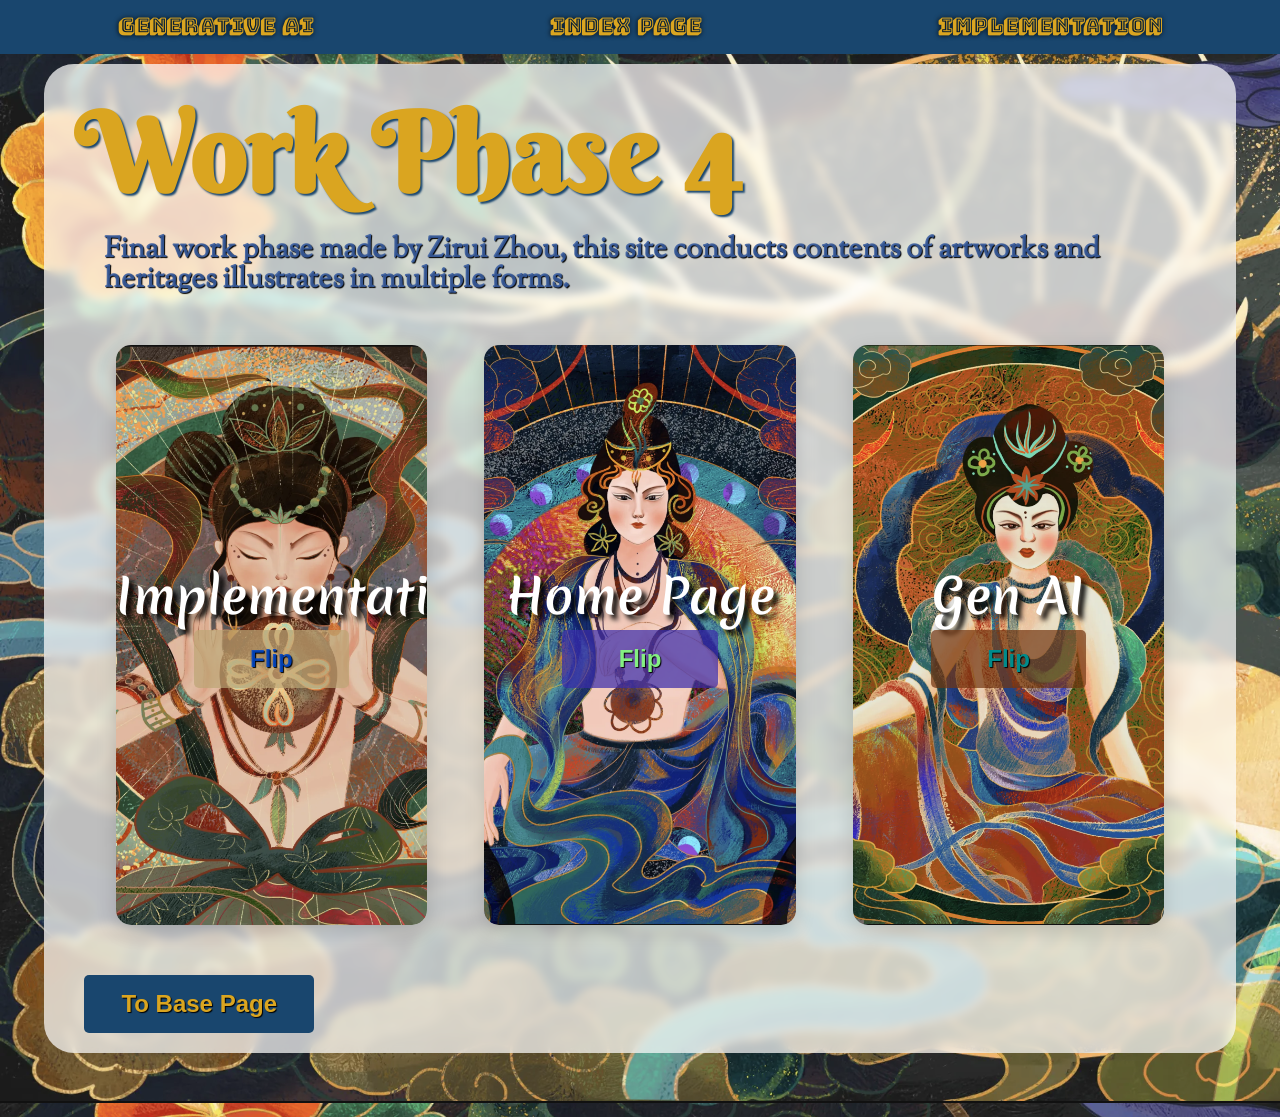
==== index.html @ dfe5b058 "Initial commit" ====
<!DOCTYPE html>
<html lang="en">

    <head>
        <meta charset="UTF-8" />
        <meta name="viewport" content="width=device-width, initial-scale=1.0" />
        <title>Work Phase 4</title>
        <link rel="stylesheet" href="css/reset.css" />
        <link rel="stylesheet" href="css/base.css" />
        <link rel="stylesheet" href="css/layout.css" />
        <link rel="stylesheet" href="css/components.css" />
        <link rel="stylesheet" href="css/page_css/index.css">

    </head>

    <body>
        <main>
            <a href="#main-content" class="skip-link">Skip to main content</a>
            <nav id="nav-desktop" aria-label="Main Navigation">
                <ul>
                    <li><a href="genai_mt_acknowledgement.html"
                            aria-label="Generative AI">Generative
                            AI</a>
                    </li>
                    <li><a href="index.html"
                            aria-label="Index Page">Index Page</a>
                    </li>
                    <li><a href="implementation_rational.html"
                            aria-label="Implementation">Implementation</a>
                    </li>
                </ul>
            </nav>

            <nav id="nav-mobile" aria-label="Main Navigation">
                <ul>
                    <li><a href="genai_mt_acknowledgement.html"><img
                                src="./images/nav_icon/ai.png" class="icon"
                                alt="icon for GenAI page"
                                aria-label="Generative AI Acknowledgement"></a></li>
                    <li><a href="index.html"><img src="./images/nav_icon/notes.png"
                                class="icon" alt="icon for index page"
                                aria-label="Index"></img></a>
                    </li>
                    <li><a href="implementation_rational.html"><img
                                src="./images/nav_icon/story.png" class="icon"
                                alt="icon for implementation page"
                                aria-label="Implementation Rational"></a>
                    </li>
                </ul>
            </nav>
            
            <div class="container" id="main-content">
                <h1 class="page-title">Work Phase 4</h1>
                <p class="hero-text">
                    Final work phase made by Zirui Zhou, this site conducts contents of artworks and heritages
                    illustrates in multiple forms.
                </p>

                <div class="card-grid">
                    <div class="card-container">
                        <div class="card">
                            <div class="card-face front">
                                <div class="card-image" 
                                style="background-image: url('images/index_card/Rationalcard.png')">
                                    Implementation
                                    <button class="button-secondary" 
                                    style="background-color: rgba(189, 166, 118, 0.7);
                                        width: 50%;
                                        ">Flip</button>
                                </div>
                            </div>
                            <div class="card-face back" style="background-color: rgba(189, 166, 118, 0.7);">
                                <div class="card-content">
                                    <a href="implementation_rational.html">
                                        <button class="card-text">Learn More</button>
                                    </a>
                                </div>
                            </div>
                        </div>
                    </div>

                    <div class="card-container">
                        <div class="card">
                            <div class="card-face front">
                                <div class="card-image" style="background-image: url('images/index_card/Homecard.png')">
                                    Home Page
                                    <button class="button-secondary" 
                                    style="background-color: rgba(58, 43, 172, 0.7);
                                        color: rgb(132, 239, 130);
                                        width: 50%;
                                        ">Flip</button>
                                </div>
                            </div>
                            <div class="card-face back" style="background-color: rgba(58, 43, 172, 0.7);">
                                <div class="card-content">
                                    <a href="home.html">
                                        <button class="card-text">Learn More</button>
                                    </a>
                                </div>
                            </div>
                        </div>
                    </div>

                    <div class="card-container">
                        <div class="card">
                            <div class="card-face front">
                                <div class="card-image" style="background-image: url('images/index_card/GenAIcard.png')">
                                    Gen AI
                                    <button class="button-secondary" 
                                    style="background-color: rgba(114, 54, 17, 0.7);
                                        color: darkcyan;
                                        width: 50%;
                                        ">Flip</button>
                                </div>
                            </div>
                            <div class="card-face back" style="background-color: rgb(114, 54, 17, 0.7);">
                                <div class="card-content">
                                    <a href="genai_mt_acknowledgement.html">
                                        <button class="card-text">Learn More</button>
                                    </a>
                                </div>
                            </div>
                        </div>
                    </div>

                </div>

                <a href="../index.html" style="width: 20%;">
                    <button class="button-primary" style="margin-left: 20px;width: 100%;">
                        To Base Page
                    </button>
                </a>
            </div>
        </main>
        <script type="module" src="js/index.js"></script>
        <script type="module" src="js/modules/flipping_card.js"></script>
    </body>
</html>
---- css/base.css ----
@import url('https://fonts.googleapis.com/css2?family=Almendra+Display&family=Are+You+Serious&family=Berkshire+Swash&family=Bilbo+Swash+Caps&family=Bungee+Shade&family=Fredericka+the+Great&family=Merienda:wght@300..900&family=Mystery+Quest&family=Norican&family=Rubik+Glitch&family=Rubik+Glitch+Pop&family=Ruthie&family=Rye&family=Shojumaru&family=Sorts+Mill+Goudy:ital@0;1&family=Tilt+Prism&family=Turret+Road:wght@200;300;400;500;700;800&display=swap'); 
:root{
    --color-primary:#19466e;
    --color-primary-light:rgba(30, 41, 122, 0.813);
    --color-primary-text:goldenrod;
    --color-transparent:rgba(255, 255, 255, 0.712); 
    --color-secondary:#dfe2a5;
    --color-secondary-highlight:#e2e3c5d9;
    --color-secondary-text:#0247c7e1;
    --color-secondary-light:#3a5ea1e1;
    --color-gold:gold;
    --color-violet:indigo;
    --color-background: rgb(223, 223, 223);

    --spacing-1: 4px;
    --spacing-2: 8px;
    --spacing-3: 16px;
    --spacing-4: 24px;
    --spacing-5: 32px;
    --spacing-6: 40px;
    --spacing-7: 48px;
    --spacing-8: 56px;
}

.container {
    height: 100%;
    /* Full viewport height */
    width: 90%;
    /* 80% of the viewport height */
    margin: 5% auto;
    /* Center the container */
    background-color:var(--color-transparent);
    /* Background color */
    display: grid;
    padding: 20px;
    border-radius: 30px;
    backdrop-filter: blur(5px);  
}  

body {
    font-family: "Merienda", cursive;
    font-optical-sizing: auto;
    font-weight: 300;
    font-size: 1.5rem;
    color: var(--color-primary-text);
}

h1{
    font-family: "Berkshire Swash", serif;
    font-size: 6.86rem;
    font-weight: 100;
}

h2{
    font-family: "Merienda", cursive;
    font-size: 4.2rem;
    font-weight: 900;
    color: var(--color-secondary-text);
}

h3{
    font-family: "Merienda", cursive;
    font-size: 2.6rem;
    font-weight: 700;
    color: var(--color-secondary-light);
}

h4{
    font-family: "Merienda", cursive;
    font-size: 1.6rem;
    font-weight: 400;
    color: var(--color-secondary-light);
}

p{
    font-family: "Sorts Mill Goudy", serif;;
    font-size: 1.3rem;
    color: var(--color-secondary-light);
    text-align: left;
    margin: 10px 40px;
    line-height: 30px;
}

.hero-text{
    text-align: left;
    font-size: 1.8rem;
    font-weight: 700; 
    margin: 10px 40px;  
    text-shadow: 1px 1px 1px black;
}

.page-title{
    text-align: left;
    margin: 10px;
    text-shadow: 2px 2px 2px var(--color-primary);
    font-weight: 900;
    line-height: 110%;
}

@media (max-width:768px){

    .container {
        width: 80vw;
        /* 60% viewport width */
        text-align: left;
        justify-content: center;
        align-items: center;
        padding: 5px;
    }

    h1{
        font-size: 17vw;
        margin: 0;
    }

    h2{
        font-size: 10vw;
    }

    h3{
        font-size:8vw;
    }

    h4{
        font-size: 6.5vw;
    }

    p{
        font-size: 2vh;
        margin: 20px 40px;
    }

    .page-title{
        text-align: left;
        margin:50px 0;
    }
    
    .hero-text{
        text-align: center;
        font-size: 2vh;
        font-weight: 900;
        margin: 20px 40px;
    }
}
---- css/layout.css ----
.m-1 { margin: var(--spacing-1) !important; }
.m-2 { margin: var(--spacing-2) !important; }
.m-3 { margin: var(--spacing-3) !important; }
.m-4 { margin: var(--spacing-4) !important; }
.m-5 { margin: var(--spacing-5) !important; }
.m-6 { margin: var(--spacing-6) !important; }
.m-7 { margin: var(--spacing-7) !important; }
.m-8 { margin: var(--spacing-8) !important; }

/* Padding Helpers */
.p-1 { padding: var(--spacing-1) !important; }
.p-2 { padding: var(--spacing-2) !important; }
.p-3 { padding: var(--spacing-3) !important; }
.p-4 { padding: var(--spacing-4) !important; }
.p-5 { padding: var(--spacing-5) !important; }
.p-6 { padding: var(--spacing-6) !important; }
.p-7 { padding: var(--spacing-7) !important; }
.p-8 { padding: var(--spacing-8) !important; }

/* Margin Directional Helpers */
.m-t-1 { margin-top: var(--spacing-1) !important; }
.m-b-1 { margin-bottom: var(--spacing-1) !important; }
.m-s-1 { margin-left: var(--spacing-1) !important; }
.m-e-1 { margin-right: var(--spacing-1) !important; }

.m-t-2 { margin-top: var(--spacing-2) !important; }
.m-b-2 { margin-bottom: var(--spacing-2) !important; }
.m-s-2 { margin-left: var(--spacing-2) !important; }
.m-e-2 { margin-right: var(--spacing-2) !important; }

.m-t-3 { margin-top: var(--spacing-3) !important; }
.m-b-3 { margin-bottom: var(--spacing-3) !important; }
.m-s-3 { margin-left: var(--spacing-3) !important; }
.m-e-3 { margin-right: var(--spacing-3) !important; }

.m-t-4 { margin-top: var(--spacing-4) !important; }
.m-b-4 { margin-bottom: var(--spacing-4) !important; }
.m-s-4 { margin-left: var(--spacing-4) !important; }
.m-e-4 { margin-right: var(--spacing-4) !important; }

.m-t-5 { margin-top: var(--spacing-5) !important; }
.m-b-5 { margin-bottom: var(--spacing-5) !important; }
.m-s-5 { margin-left: var(--spacing-5) !important; }
.m-e-5 { margin-right: var(--spacing-5) !important; }

.m-t-6 { margin-top: var(--spacing-6) !important; }
.m-b-6 { margin-bottom: var(--spacing-6) !important; }
.m-s-6 { margin-left: var(--spacing-6) !important; }
.m-e-6 { margin-right: var(--spacing-6) !important; }

.m-t-7 { margin-top: var(--spacing-7) !important; }
.m-b-7 { margin-bottom: var(--spacing-7) !important; }
.m-s-7 { margin-left: var(--spacing-7) !important; }
.m-e-7 { margin-right: var(--spacing-7) !important; }

.m-t-8 { margin-top: var(--spacing-8) !important; }
.m-b-8 { margin-bottom: var(--spacing-8) !important; }
.m-s-8 { margin-left: var(--spacing-8) !important; }
.m-e-8 { margin-right: var(--spacing-8) !important; }

/* Padding Directional Helpers */
.p-t-1 { padding-top: var(--spacing-1) !important; }
.p-b-1 { padding-bottom: var(--spacing-1) !important; }
.p-s-1 { padding-left: var(--spacing-1) !important; }
.p-e-1 { padding-right: var(--spacing-1) !important; }

.p-t-2 { padding-top: var(--spacing-2) !important; }
.p-b-2 { padding-bottom: var(--spacing-2) !important; }
.p-s-2 { padding-left: var(--spacing-2) !important; }
.p-e-2 { padding-right: var(--spacing-2) !important; }

.p-t-3 { padding-top: var(--spacing-3) !important; }
.p-b-3 { padding-bottom: var(--spacing-3) !important; }
.p-s-3 { padding-left: var(--spacing-3) !important; }
.p-e-3 { padding-right: var(--spacing-3) !important; }

.p-t-4 { padding-top: var(--spacing-4) !important; }
.p-b-4 { padding-bottom: var(--spacing-4) !important; }
.p-s-4 { padding-left: var(--spacing-4) !important; }
.p-e-4 { padding-right: var(--spacing-4) !important; }

.p-t-5 { padding-top: var(--spacing-5) !important; }
.p-b-5 { padding-bottom: var(--spacing-5) !important; }
.p-s-5 { padding-left: var(--spacing-5) !important; }
.p-e-5 { padding-right: var(--spacing-5) !important; }

.p-t-6 { padding-top: var(--spacing-6) !important; }
.p-b-6 { padding-bottom: var(--spacing-6) !important; }
.p-s-6 { padding-left: var(--spacing-6) !important; }
.p-e-6 { padding-right: var(--spacing-6) !important; }

.p-t-7 { padding-top: var(--spacing-7) !important; }
.p-b-7 { padding-bottom: var(--spacing-7) !important; }
.p-s-7 { padding-left: var(--spacing-7) !important; }
.p-e-7 { padding-right: var(--spacing-7) !important; }

.p-t-8 { padding-top: var(--spacing-8) !important; }
.p-b-8 { padding-bottom: var(--spacing-8) !important; }
.p-s-8 { padding-left: var(--spacing-8) !important; }
.p-e-8 { padding-right: var(--spacing-8) !important; }

/* X-Axis (Start & End) */
.m-x-1 { margin-left: var(--spacing-1) !important; margin-right: var(--spacing-1) !important; }
.p-x-1 { padding-left: var(--spacing-1) !important; padding-right: var(--spacing-1) !important; }

.m-x-2 { margin-left: var(--spacing-2) !important; margin-right: var(--spacing-2) !important; }
.p-x-2 { padding-left: var(--spacing-2) !important; padding-right: var(--spacing-2) !important; }

.m-x-3 { margin-left: var(--spacing-3) !important; margin-right: var(--spacing-3) !important; }
.p-x-3 { padding-left: var(--spacing-3) !important; padding-right: var(--spacing-3) !important; }

.m-x-4 { margin-left: var(--spacing-4) !important; margin-right: var(--spacing-4) !important; }
.p-x-4 { padding-left: var(--spacing-4) !important; padding-right: var(--spacing-4) !important; }

.m-x-5 { margin-left: var(--spacing-5) !important; margin-right: var(--spacing-5) !important; }
.p-x-5 { padding-left: var(--spacing-5) !important; padding-right: var(--spacing-5) !important; }

.m-x-6 { margin-left: var(--spacing-6) !important; margin-right: var(--spacing-6) !important; }
.p-x-6 { padding-left: var(--spacing-6) !important; padding-right: var(--spacing-6) !important; }

.m-x-7 { margin-left: var(--spacing-7) !important; margin-right: var(--spacing-7) !important; }
.p-x-7 { padding-left: var(--spacing-7) !important; padding-right: var(--spacing-7) !important; }

.m-x-8 { margin-left: var(--spacing-8) !important; margin-right: var(--spacing-8) !important; }
.p-x-8 { padding-left: var(--spacing-8) !important; padding-right: var(--spacing-8) !important; }


/* Y-Axis (Top & Bottom) */
.m-y-1 { margin-top: var(--spacing-1) !important; margin-bottom: var(--spacing-1) !important; }
.p-y-1 { padding-top: var(--spacing-1) !important; padding-bottom: var(--spacing-1) !important; }

.m-y-2 { margin-top: var(--spacing-2) !important; margin-bottom: var(--spacing-2) !important; }
.p-y-2 { padding-top: var(--spacing-2) !important; padding-bottom: var(--spacing-2) !important; }

.m-y-3 { margin-top: var(--spacing-3) !important; margin-bottom: var(--spacing-3) !important; }
.p-y-3 { padding-top: var(--spacing-3) !important; padding-bottom: var(--spacing-3) !important; }

.m-y-4 { margin-top: var(--spacing-4) !important; margin-bottom: var(--spacing-4) !important; }
.p-y-4 { padding-top: var(--spacing-4) !important; padding-bottom: var(--spacing-4) !important; }

.m-y-5 { margin-top: var(--spacing-5) !important; margin-bottom: var(--spacing-5) !important; }
.p-y-5 { padding-top: var(--spacing-5) !important; padding-bottom: var(--spacing-5) !important; }

.m-y-6 { margin-top: var(--spacing-6) !important; margin-bottom: var(--spacing-6) !important; }
.p-y-6 { padding-top: var(--spacing-6) !important; padding-bottom: var(--spacing-6) !important; }

.m-y-7 { margin-top: var(--spacing-7) !important; margin-bottom: var(--spacing-7) !important; }
.p-y-7 { padding-top: var(--spacing-7) !important; padding-bottom: var(--spacing-7) !important; }

.m-y-8 { margin-top: var(--spacing-8) !important; margin-bottom: var(--spacing-8) !important; }
.p-y-8 { padding-top: var(--spacing-8) !important; padding-bottom: var(--spacing-8) !important; }
---- css/components.css ----
@import url("../css/component_skeletons/menu.css");
@import url("./component_skeletons/skip_link.css");
---- css/page_css/index.css ----
@import url("../component_skeletons/flipping_card.css");
@import url("../component_skeletons/button.css");

body{
    background-image: url("/images/background/Background-index.png");
}
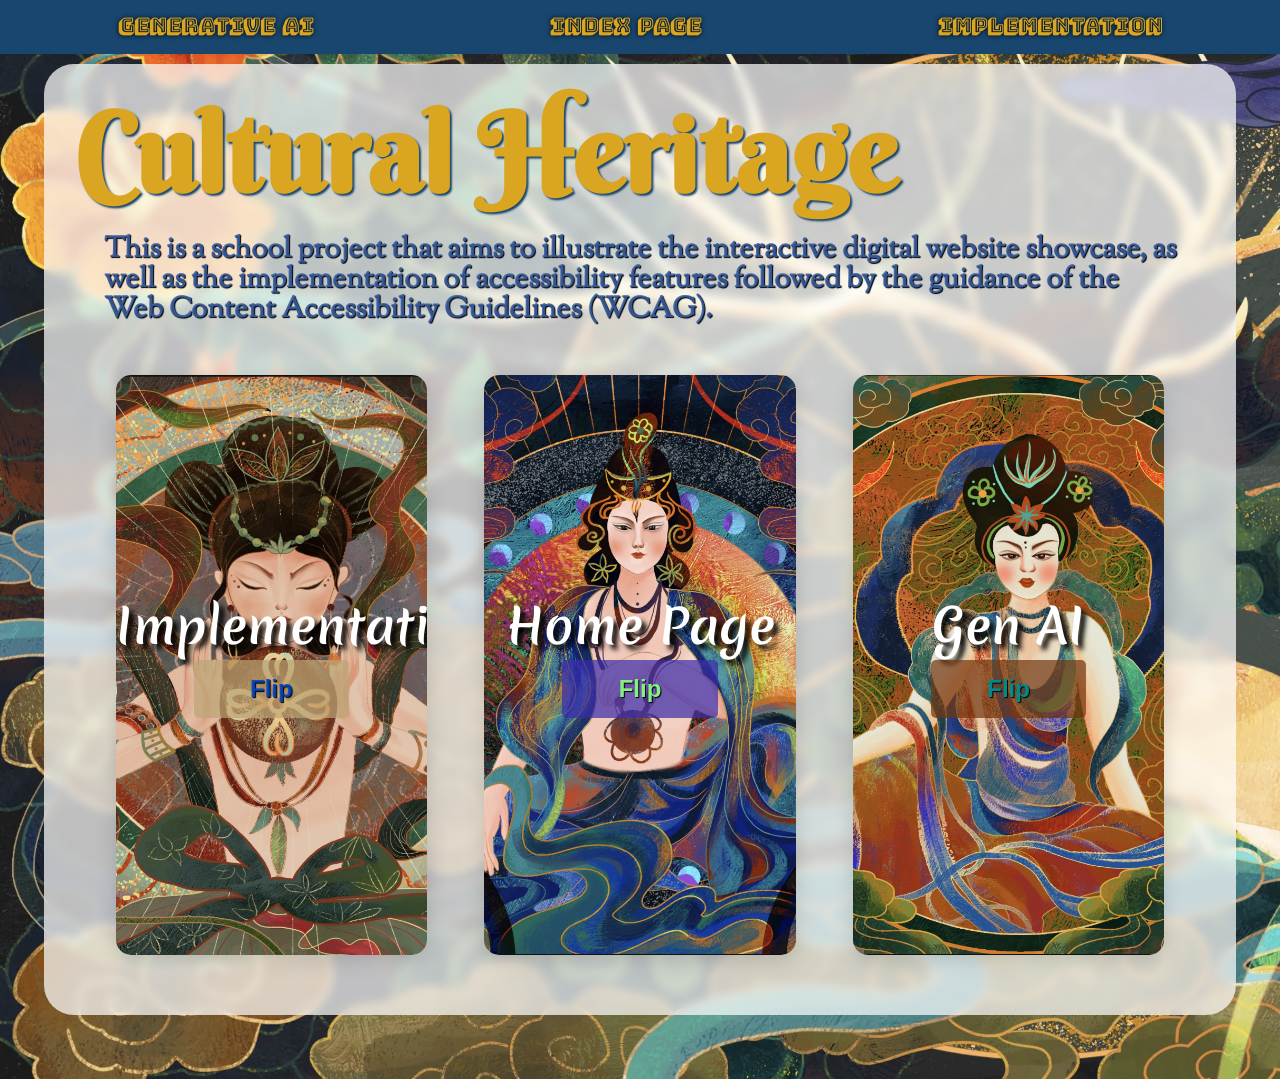
==== commit 3a6f75c8: "Address Bug Fixed Fixed the image address bug that stops the images from displaying in github page." ====
--- a/index.html
+++ b/index.html
@@ -50,10 +50,11 @@
             </nav>
             
             <div class="container" id="main-content">
-                <h1 class="page-title">Work Phase 4</h1>
+                <h1 class="page-title">Cultural Heritage</h1>
                 <p class="hero-text">
-                    Final work phase made by Zirui Zhou, this site conducts contents of artworks and heritages
-                    illustrates in multiple forms.
+                    This is a school project that aims to illustrate the interactive digital website showcase, 
+                    as well as the implementation of accessibility features followed by the guidance of the Web 
+                    Content Accessibility Guidelines (WCAG).
                 </p>
 
                 <div class="card-grid">
@@ -125,11 +126,6 @@
 
                 </div>
 
-                <a href="../index.html" style="width: 20%;">
-                    <button class="button-primary" style="margin-left: 20px;width: 100%;">
-                        To Base Page
-                    </button>
-                </a>
             </div>
         </main>
         <script type="module" src="js/index.js"></script>
--- a/css/page_css/index.css
+++ b/css/page_css/index.css
@@ -2,5 +2,5 @@
 @import url("../component_skeletons/button.css");
 
 body{
-    background-image: url("/images/background/Background-index.png");
+    background-image: url("../../images/background/Background-index.png");
 }
